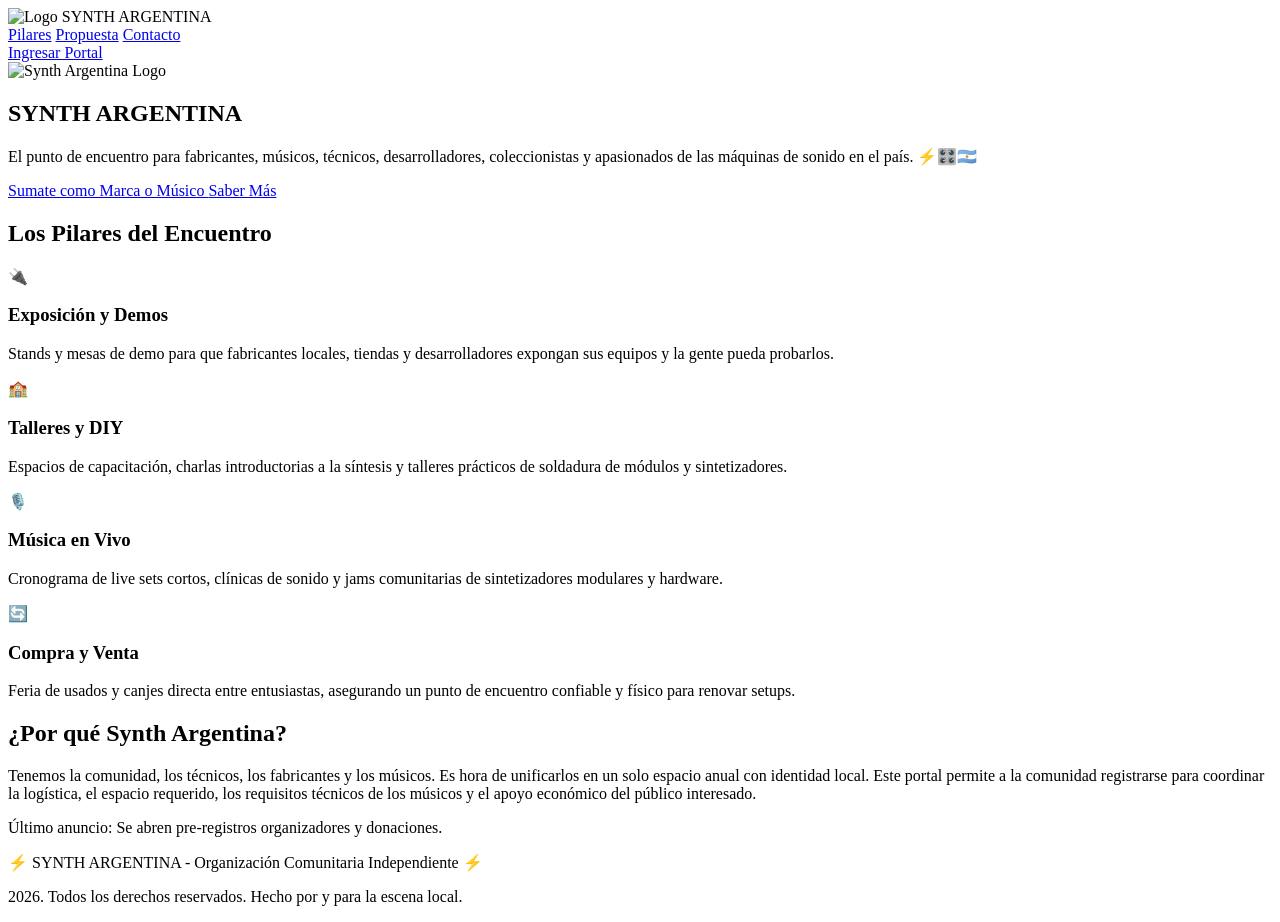
==== frontend/index.html @ 53294608 "feat: setup deployment for Vercel, Supabase and GitHub" ====
<!DOCTYPE html>
<html lang="es">
<head>
    <meta charset="UTF-8">
    <meta name="viewport" content="width=device-width, initial-scale=1.0">
    <title>Synth Argentina ⚡🎛️🇦🇷</title>
    <script src="https://cdn.tailwindcss.com"></script>
    <style>
        .synth-grid {
            background-size: 40px 40px;
            background-image: 
                linear-gradient(to right, rgba(255, 255, 255, 0.03) 1px, transparent 1px),
                linear-gradient(to bottom, rgba(255, 255, 255, 0.03) 1px, transparent 1px);
        }
    </style>
</head>
<body class="bg-zinc-950 text-zinc-100 min-h-screen flex flex-col synth-grid">

    <!-- Navbar -->
    <header class="border-b border-zinc-800 bg-zinc-950/80 backdrop-blur-md sticky top-0 z-50">
        <div class="max-w-6xl mx-auto px-4 py-4 flex justify-between items-center">
            <div class="flex items-center space-x-3">
                <img src="/static/logo.jpg" alt="Logo" class="w-10 h-10 rounded-full border border-sky-500">
                <span class="text-xl font-bold tracking-wider text-sky-400">SYNTH ARGENTINA</span>
            </div>
            <nav class="hidden md:flex space-x-6">
                <a href="#pilares" class="hover:text-sky-400 transition">Pilares</a>
                <a href="#propuesta" class="hover:text-sky-400 transition">Propuesta</a>
                <a href="#contacto" class="hover:text-sky-400 transition">Contacto</a>
            </nav>
            <div>
                <a href="/login" class="bg-sky-600 hover:bg-sky-500 text-white font-bold py-2 px-5 rounded-lg transition shadow-md shadow-sky-950">
                    Ingresar Portal
                </a>
            </div>
        </div>
    </header>

    <!-- Hero Section -->
    <section class="max-w-4xl mx-auto px-4 py-20 text-center flex-grow flex flex-col justify-center items-center">
        <img src="/static/logo.jpg" alt="Synth Argentina Logo" class="w-48 h-48 rounded-full mb-8 border-2 border-sky-400 shadow-xl shadow-sky-950/50">
        <h1 class="text-4xl md:text-6xl font-extrabold tracking-tight mb-4">
            SYNTH <span class="text-sky-400">ARGENTINA</span>
        </h1>
        <p class="text-xl text-zinc-400 max-w-2xl mb-8">
            El punto de encuentro para fabricantes, músicos, técnicos, desarrolladores, coleccionistas y apasionados de las máquinas de sonido en el país. ⚡🎛️🇦🇷
        </p>
        <div class="flex flex-col sm:flex-row space-y-4 sm:space-y-0 sm:space-x-4">
            <a href="/login" class="bg-sky-600 hover:bg-sky-500 text-white font-bold text-lg py-3 px-8 rounded-xl transition shadow-lg shadow-sky-950/50">
                Sumate como Marca o Músico
            </a>
            <a href="#pilares" class="border border-zinc-700 hover:border-sky-500 text-zinc-300 font-bold text-lg py-3 px-8 rounded-xl transition">
                Saber Más
            </a>
        </div>
    </section>

    <!-- Pilares Section -->
    <section id="pilares" class="bg-zinc-900/60 border-y border-zinc-800 py-20">
        <div class="max-w-6xl mx-auto px-4">
            <h2 class="text-3xl font-bold text-center mb-12 text-sky-400">Los Pilares del Encuentro</h2>
            <div class="grid grid-cols-1 md:grid-cols-4 gap-8">
                
                <!-- Pilar 1 -->
                <div class="bg-zinc-950 p-6 rounded-xl border border-zinc-800 hover:border-sky-500/50 transition">
                    <div class="text-3xl mb-4">🔌</div>
                    <h3 class="text-xl font-bold mb-2">Exposición y Demos</h3>
                    <p class="text-zinc-400 text-sm">
                        Stands y mesas de demo para que fabricantes locales, tiendas y desarrolladores expongan sus equipos y la gente pueda probarlos.
                    </p>
                </div>

                <!-- Pilar 2 -->
                <div class="bg-zinc-950 p-6 rounded-xl border border-zinc-800 hover:border-sky-500/50 transition">
                    <div class="text-3xl mb-4">🏫</div>
                    <h3 class="text-xl font-bold mb-2">Talleres y DIY</h3>
                    <p class="text-zinc-400 text-sm">
                        Espacios de capacitación, charlas introductorias a la síntesis y talleres prácticos de soldadura de módulos y sintetizadores.
                    </p>
                </div>

                <!-- Pilar 3 -->
                <div class="bg-zinc-950 p-6 rounded-xl border border-zinc-800 hover:border-sky-500/50 transition">
                    <div class="text-3xl mb-4">🎙️</div>
                    <h3 class="text-xl font-bold mb-2">Música en Vivo</h3>
                    <p class="text-zinc-400 text-sm">
                        Cronograma de live sets cortos, clínicas de sonido y jams comunitarias de sintetizadores modulares y hardware.
                    </p>
                </div>

                <!-- Pilar 4 -->
                <div class="bg-zinc-950 p-6 rounded-xl border border-zinc-800 hover:border-sky-500/50 transition">
                    <div class="text-3xl mb-4">🔄</div>
                    <h3 class="text-xl font-bold mb-2">Compra y Venta</h3>
                    <p class="text-zinc-400 text-sm">
                        Feria de usados y canjes directa entre entusiastas, asegurando un punto de encuentro confiable y físico para renovar setups.
                    </p>
                </div>

            </div>
        </div>
    </section>

    <!-- Propuesta Intro -->
    <section id="propuesta" class="max-w-4xl mx-auto px-4 py-20">
        <div class="bg-gradient-to-r from-sky-950/40 via-zinc-900 to-zinc-900 p-8 rounded-2xl border border-zinc-800">
            <h2 class="text-2xl md:text-3xl font-bold mb-4 text-sky-400">¿Por qué Synth Argentina?</h2>
            <p class="text-zinc-300 leading-relaxed mb-6">
                Tenemos la comunidad, los técnicos, los fabricantes y los músicos. Es hora de unificarlos en un solo espacio anual con identidad local. Este portal permite a la comunidad registrarse para coordinar la logística, el espacio requerido, los requisitos técnicos de los músicos y el apoyo económico del público interesado.
            </p>
            <div class="flex items-center space-x-4">
                <span class="text-sm font-semibold text-sky-500 uppercase tracking-wider">Último anuncio:</span>
                <span class="text-zinc-400 text-sm">Se abren pre-registros organizadores y donaciones.</span>
            </div>
        </div>
    </section>

    <!-- Footer -->
    <footer id="contacto" class="border-t border-zinc-800 bg-zinc-950 py-10 mt-auto">
        <div class="max-w-6xl mx-auto px-4 text-center text-zinc-500 text-sm">
            <p class="mb-4">⚡ SYNTH ARGENTINA - Organización Comunitaria Independiente ⚡</p>
            <p>2026. Todos los derechos reservados. Hecho por y para la escena local.</p>
        </div>
    </footer>

</body>
</html>
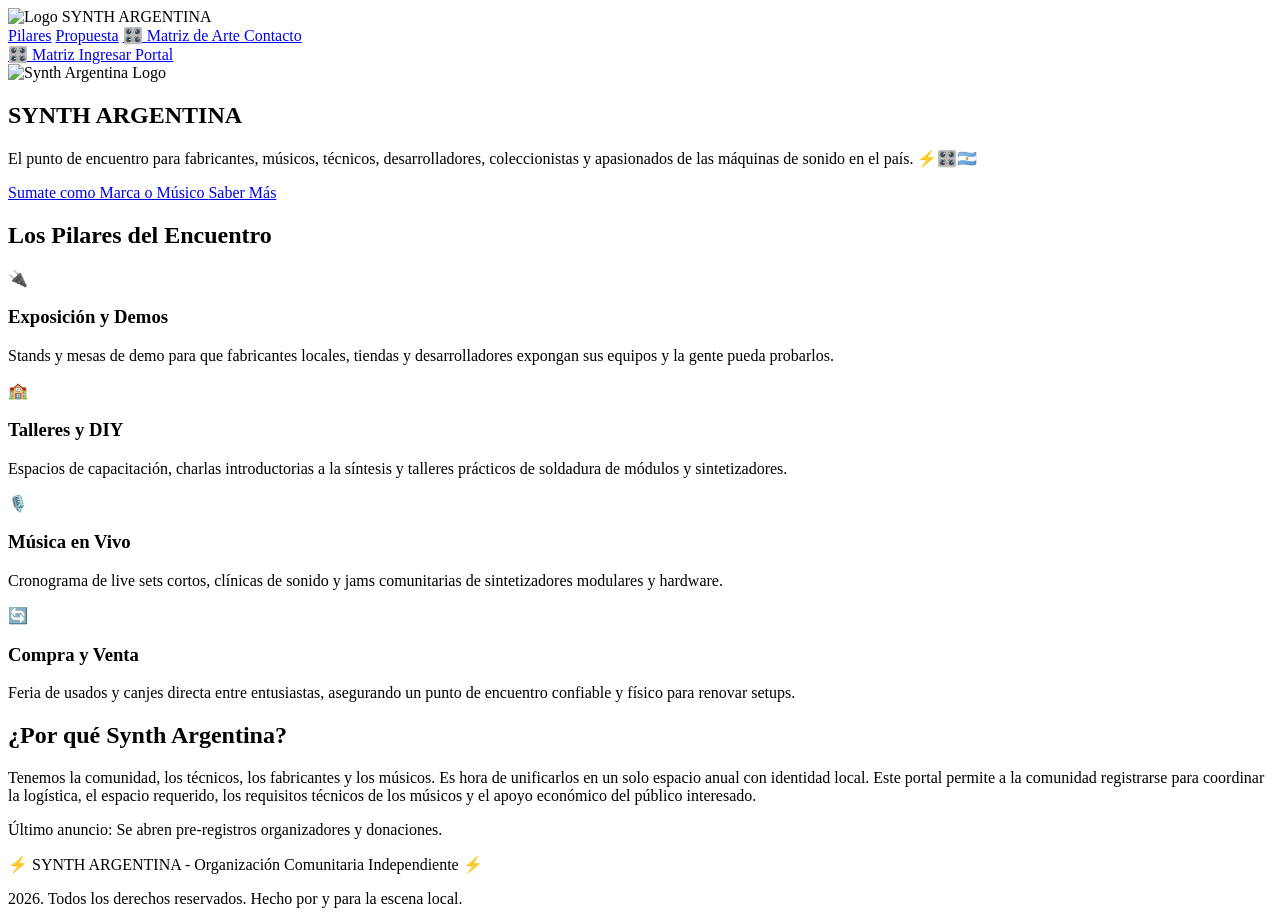
==== commit 46b6f7ff: "feat(matriz): implementar Matriz de Arte 2D con Zero-UI, pulsación de 3s para Ficha Frecuencia y 6 c" ====
--- a/frontend/index.html
+++ b/frontend/index.html
@@ -23,13 +23,19 @@
                 <img src="/static/logo.jpg" alt="Logo" class="w-10 h-10 rounded-full border border-sky-500">
                 <span class="text-xl font-bold tracking-wider text-sky-400">SYNTH ARGENTINA</span>
             </div>
-            <nav class="hidden md:flex space-x-6">
+            <nav class="hidden md:flex space-x-6 items-center">
                 <a href="#pilares" class="hover:text-sky-400 transition">Pilares</a>
                 <a href="#propuesta" class="hover:text-sky-400 transition">Propuesta</a>
+                <a href="/matriz" class="hover:text-purple-400 text-purple-300 font-semibold transition flex items-center gap-1.5 bg-purple-950/40 px-3 py-1 rounded-full border border-purple-800/50">
+                    <span>🎛️</span> <span>Matriz de Arte</span>
+                </a>
                 <a href="#contacto" class="hover:text-sky-400 transition">Contacto</a>
             </nav>
-            <div>
-                <a href="/login" class="bg-sky-600 hover:bg-sky-500 text-white font-bold py-2 px-5 rounded-lg transition shadow-md shadow-sky-950">
+            <div class="flex items-center gap-2">
+                <a href="/matriz" class="md:hidden bg-purple-950/70 border border-purple-800 text-purple-300 text-xs font-bold py-2 px-3 rounded-lg transition flex items-center gap-1">
+                    <span>🎛️</span> <span>Matriz</span>
+                </a>
+                <a href="/login" class="bg-sky-600 hover:bg-sky-500 text-white font-bold py-2 px-5 rounded-lg transition shadow-md shadow-sky-950 text-sm">
                     Ingresar Portal
                 </a>
             </div>
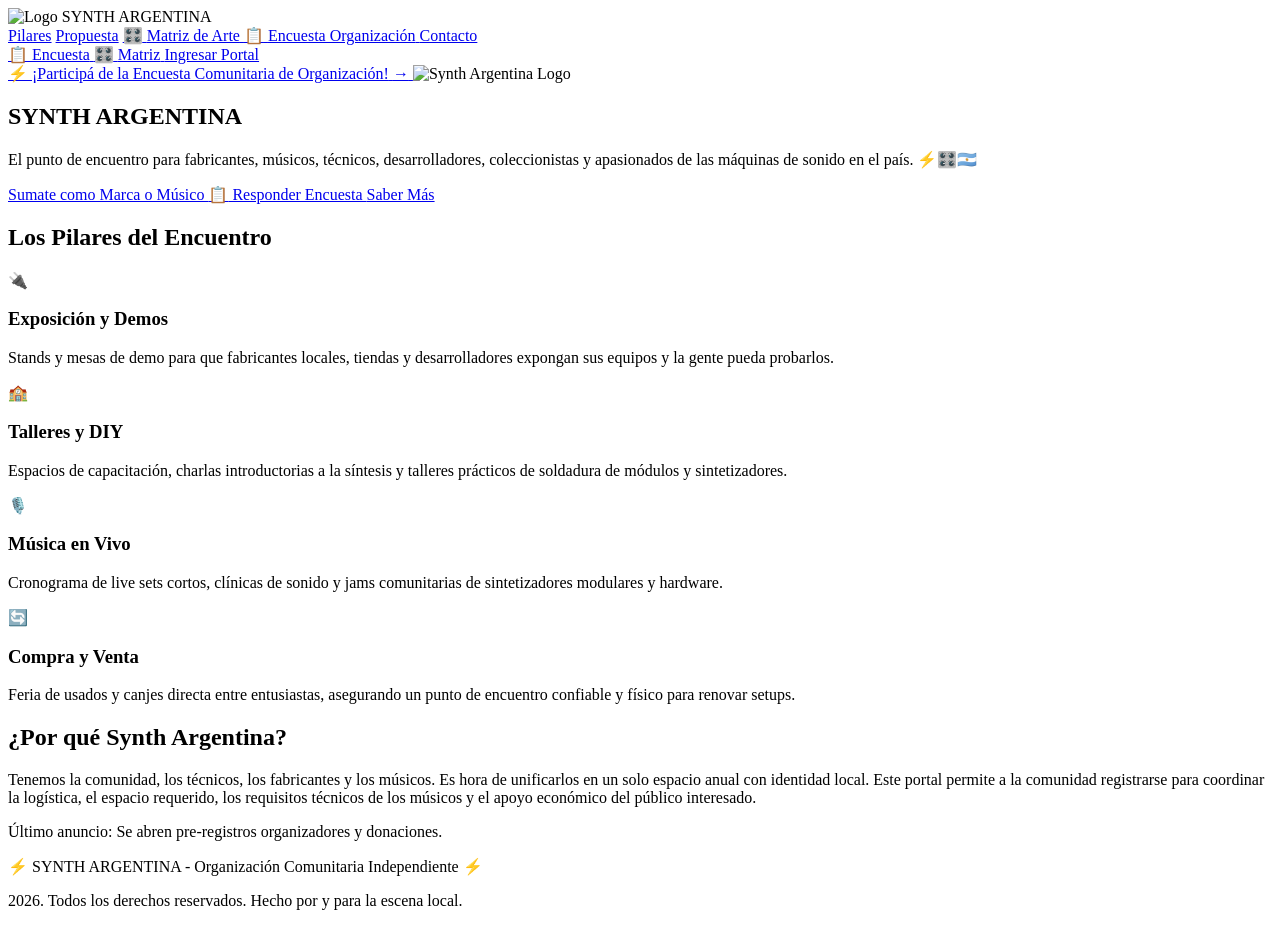
==== commit 1a2d9977: "feat: implementar encuesta comunitaria de organizacion con endpoints, interfaz interactiva y panel d" ====
--- a/frontend/index.html
+++ b/frontend/index.html
@@ -29,10 +29,16 @@
                 <a href="/matriz" class="hover:text-purple-400 text-purple-300 font-semibold transition flex items-center gap-1.5 bg-purple-950/40 px-3 py-1 rounded-full border border-purple-800/50">
                     <span>🎛️</span> <span>Matriz de Arte</span>
                 </a>
+                <a href="/encuesta" class="hover:text-amber-400 text-amber-300 font-semibold transition flex items-center gap-1.5 bg-amber-950/40 px-3 py-1 rounded-full border border-amber-800/50">
+                    <span>📋</span> <span>Encuesta Organización</span>
+                </a>
                 <a href="#contacto" class="hover:text-sky-400 transition">Contacto</a>
             </nav>
             <div class="flex items-center gap-2">
-                <a href="/matriz" class="md:hidden bg-purple-950/70 border border-purple-800 text-purple-300 text-xs font-bold py-2 px-3 rounded-lg transition flex items-center gap-1">
+                <a href="/encuesta" class="md:hidden bg-amber-950/70 border border-amber-800 text-amber-300 text-xs font-bold py-2 px-2.5 rounded-lg transition flex items-center gap-1">
+                    <span>📋</span> <span>Encuesta</span>
+                </a>
+                <a href="/matriz" class="md:hidden bg-purple-950/70 border border-purple-800 text-purple-300 text-xs font-bold py-2 px-2.5 rounded-lg transition flex items-center gap-1">
                     <span>🎛️</span> <span>Matriz</span>
                 </a>
                 <a href="/login" class="bg-sky-600 hover:bg-sky-500 text-white font-bold py-2 px-5 rounded-lg transition shadow-md shadow-sky-950 text-sm">
@@ -44,6 +50,13 @@
 
     <!-- Hero Section -->
     <section class="max-w-4xl mx-auto px-4 py-20 text-center flex-grow flex flex-col justify-center items-center">
+        <!-- Survey Highlight Pill -->
+        <a href="/encuesta" class="mb-6 inline-flex items-center gap-2 px-4 py-1.5 rounded-full bg-amber-950/60 border border-amber-500/50 text-amber-300 hover:text-amber-200 hover:border-amber-400 text-xs sm:text-sm font-medium transition shadow-lg shadow-amber-950/30 group">
+            <span class="flex h-2 w-2 rounded-full bg-amber-400 animate-ping"></span>
+            <span>⚡ ¡Participá de la Encuesta Comunitaria de Organización!</span>
+            <span class="group-hover:translate-x-0.5 transition-transform">→</span>
+        </a>
+
         <img src="/static/logo.jpg" alt="Synth Argentina Logo" class="w-48 h-48 rounded-full mb-8 border-2 border-sky-400 shadow-xl shadow-sky-950/50">
         <h1 class="text-4xl md:text-6xl font-extrabold tracking-tight mb-4">
             SYNTH <span class="text-sky-400">ARGENTINA</span>
@@ -54,6 +67,9 @@
         <div class="flex flex-col sm:flex-row space-y-4 sm:space-y-0 sm:space-x-4">
             <a href="/login" class="bg-sky-600 hover:bg-sky-500 text-white font-bold text-lg py-3 px-8 rounded-xl transition shadow-lg shadow-sky-950/50">
                 Sumate como Marca o Músico
+            </a>
+            <a href="/encuesta" class="bg-gradient-to-r from-amber-500 to-amber-600 hover:from-amber-400 hover:to-amber-500 text-zinc-950 font-extrabold text-lg py-3 px-8 rounded-xl transition shadow-lg shadow-amber-950/50 flex items-center justify-center gap-2">
+                <span>📋</span> Responder Encuesta
             </a>
             <a href="#pilares" class="border border-zinc-700 hover:border-sky-500 text-zinc-300 font-bold text-lg py-3 px-8 rounded-xl transition">
                 Saber Más
